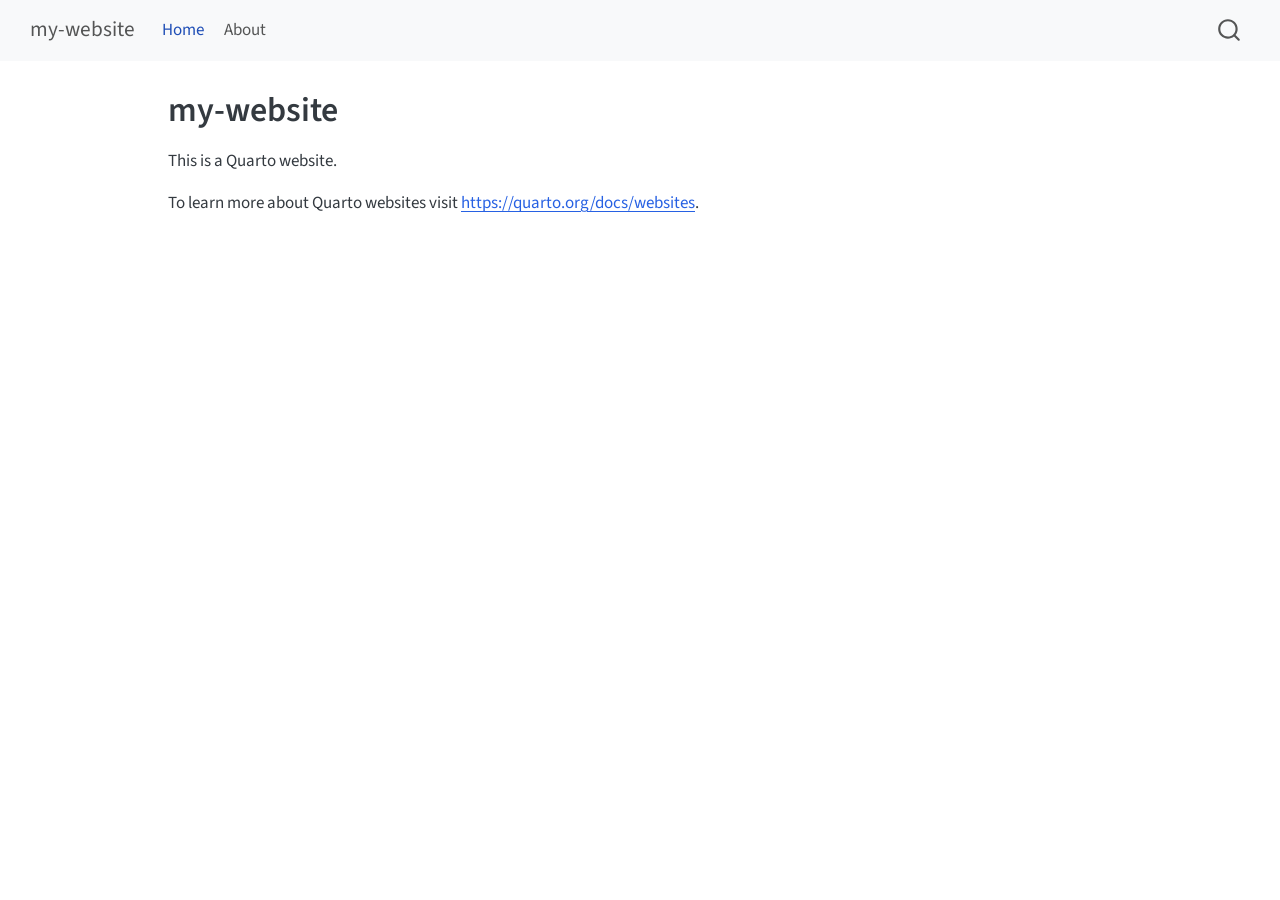
==== index.html @ c8a69e10 "Built site for gh-pages" ====
<!DOCTYPE html>
<html xmlns="http://www.w3.org/1999/xhtml" lang="en" xml:lang="en"><head>

<meta charset="utf-8">
<meta name="generator" content="quarto-1.9.36">

<meta name="viewport" content="width=device-width, initial-scale=1.0, user-scalable=yes">


<title>my-website</title>
<style>
/* Default styles provided by pandoc.
** See https://pandoc.org/MANUAL.html#variables-for-html for config info.
*/
code{white-space: pre-wrap;}
span.smallcaps{font-variant: small-caps;}
div.columns{display: flex; gap: min(4vw, 1.5em);}
div.column{flex: auto; overflow-x: auto;}
div.hanging-indent{margin-left: 1.5em; text-indent: -1.5em;}
ul.task-list{list-style: none;}
ul.task-list li input[type="checkbox"] {
  width: 0.8em;
  margin: 0 0.8em 0.2em -1em; /* quarto-specific, see https://github.com/quarto-dev/quarto-cli/issues/4556 */ 
  vertical-align: middle;
}
</style>


<script src="site_libs/quarto-nav/quarto-nav.js"></script>
<script src="site_libs/quarto-nav/headroom.min.js"></script>
<script src="site_libs/clipboard/clipboard.min.js"></script>
<script src="site_libs/quarto-search/autocomplete.umd.js"></script>
<script src="site_libs/quarto-search/fuse.min.js"></script>
<script src="site_libs/quarto-search/quarto-search.js"></script>
<meta name="quarto:offset" content="./">
<script src="site_libs/quarto-html/quarto.js" type="module"></script>
<script src="site_libs/quarto-html/tabsets/tabsets.js" type="module"></script>
<script src="site_libs/quarto-html/popper.min.js"></script>
<script src="site_libs/quarto-html/tippy.umd.min.js"></script>
<script src="site_libs/quarto-html/anchor.min.js"></script>
<link href="site_libs/quarto-html/tippy.css" rel="stylesheet">
<link href="site_libs/quarto-html/quarto-syntax-highlighting-845c23b38eaddc0f92fda52bfe77a8c8.css" rel="stylesheet" id="quarto-text-highlighting-styles">
<script src="site_libs/bootstrap/bootstrap.min.js"></script>
<link href="site_libs/bootstrap/bootstrap-icons.css" rel="stylesheet">
<link href="site_libs/bootstrap/bootstrap-c5b129809ba3ad8274a337eb4efecc2e.min.css" rel="stylesheet" append-hash="true" id="quarto-bootstrap" data-mode="light">
<script id="quarto-search-options" type="application/json">{
  "location": "navbar",
  "copy-button": false,
  "collapse-after": 3,
  "panel-placement": "end",
  "type": "overlay",
  "limit": 50,
  "keyboard-shortcut": [
    "f",
    "/",
    "s"
  ],
  "show-item-context": false,
  "language": {
    "search-no-results-text": "No results",
    "search-matching-documents-text": "matching documents",
    "search-copy-link-title": "Copy link to search",
    "search-hide-matches-text": "Hide additional matches",
    "search-more-match-text": "more match in this document",
    "search-more-matches-text": "more matches in this document",
    "search-clear-button-title": "Clear",
    "search-text-placeholder": "",
    "search-detached-cancel-button-title": "Cancel",
    "search-submit-button-title": "Submit",
    "search-label": "Search"
  }
}</script>


<link rel="stylesheet" href="styles.css">
</head>

<body class="nav-fixed quarto-light">

<div id="quarto-search-results"></div>
  <header id="quarto-header" class="headroom fixed-top">
    <nav class="navbar navbar-expand-lg " data-bs-theme="dark">
      <div class="navbar-container container-fluid">
      <div class="navbar-brand-container mx-auto">
    <a class="navbar-brand" href="./index.html">
    <span class="navbar-title">my-website</span>
    </a>
  </div>
            <div id="quarto-search" class="" title="Search"></div>
          <button class="navbar-toggler" type="button" data-bs-toggle="collapse" data-bs-target="#navbarCollapse" aria-controls="navbarCollapse" role="menu" aria-expanded="false" aria-label="Toggle navigation" onclick="if (window.quartoToggleHeadroom) { window.quartoToggleHeadroom(); }">
  <span class="navbar-toggler-icon"></span>
</button>
          <div class="collapse navbar-collapse" id="navbarCollapse">
            <ul class="navbar-nav navbar-nav-scroll me-auto">
  <li class="nav-item">
    <a class="nav-link active" href="./index.html" aria-current="page"> 
<span class="menu-text">Home</span></a>
  </li>  
  <li class="nav-item">
    <a class="nav-link" href="./about.html"> 
<span class="menu-text">About</span></a>
  </li>  
</ul>
          </div> <!-- /navcollapse -->
            <div class="quarto-navbar-tools">
</div>
      </div> <!-- /container-fluid -->
    </nav>
</header>
<!-- content -->
<div id="quarto-content" class="quarto-container page-columns page-rows-contents page-layout-article page-navbar">
<!-- sidebar -->
<!-- margin-sidebar -->
    <div id="quarto-margin-sidebar" class="sidebar margin-sidebar zindex-bottom">
        
    </div>
<!-- main -->
<main class="content" id="quarto-document-content">

<header id="title-block-header" class="quarto-title-block default">
<div class="quarto-title">
<h1 class="title">my-website</h1>
</div>



<div class="quarto-title-meta">

    
  
    
  </div>
  


</header>


<p>This is a Quarto website.</p>
<p>To learn more about Quarto websites visit <a href="https://quarto.org/docs/websites" class="uri">https://quarto.org/docs/websites</a>.</p>



</main> <!-- /main -->
<script id="quarto-html-after-body" type="application/javascript">
  window.document.addEventListener("DOMContentLoaded", function (event) {
    const icon = "";
    const anchorJS = new window.AnchorJS();
    anchorJS.options = {
      placement: 'right',
      icon: icon
    };
    anchorJS.add('.anchored');
    const isCodeAnnotation = (el) => {
      for (const clz of el.classList) {
        if (clz.startsWith('code-annotation-')) {                     
          return true;
        }
      }
      return false;
    }
    const onCopySuccess = function(e) {
      // button target
      const button = e.trigger;
      // don't keep focus
      button.blur();
      // flash "checked"
      button.classList.add('code-copy-button-checked');
      var currentTitle = button.getAttribute("title");
      button.setAttribute("title", "Copied!");
      let tooltip;
      if (window.bootstrap) {
        button.setAttribute("data-bs-toggle", "tooltip");
        button.setAttribute("data-bs-placement", "left");
        button.setAttribute("data-bs-title", "Copied!");
        tooltip = new bootstrap.Tooltip(button, 
          { trigger: "manual", 
            customClass: "code-copy-button-tooltip",
            offset: [0, -8]});
        tooltip.show();    
      }
      setTimeout(function() {
        if (tooltip) {
          tooltip.hide();
          button.removeAttribute("data-bs-title");
          button.removeAttribute("data-bs-toggle");
          button.removeAttribute("data-bs-placement");
        }
        button.setAttribute("title", currentTitle);
        button.classList.remove('code-copy-button-checked');
      }, 1000);
      // clear code selection
      e.clearSelection();
    }
    const getTextToCopy = function(trigger) {
      const outerScaffold = trigger.parentElement.cloneNode(true);
      const codeEl = outerScaffold.querySelector('code');
      for (const childEl of codeEl.children) {
        if (isCodeAnnotation(childEl)) {
          childEl.remove();
        }
      }
      return codeEl.innerText;
    }
    const clipboard = new window.ClipboardJS('.code-copy-button:not([data-in-quarto-modal])', {
      text: getTextToCopy
    });
    clipboard.on('success', onCopySuccess);
    if (window.document.getElementById('quarto-embedded-source-code-modal')) {
      const clipboardModal = new window.ClipboardJS('.code-copy-button[data-in-quarto-modal]', {
        text: getTextToCopy,
        container: window.document.getElementById('quarto-embedded-source-code-modal')
      });
      clipboardModal.on('success', onCopySuccess);
    }
      var localhostRegex = new RegExp(/^(?:http|https):\/\/localhost\:?[0-9]*\//);
      var mailtoRegex = new RegExp(/^mailto:/);
        var filterRegex = new RegExp('/' + window.location.host + '/');
      var isInternal = (href) => {
          return filterRegex.test(href) || localhostRegex.test(href) || mailtoRegex.test(href);
      }
      // Inspect non-navigation links and adorn them if external
     var links = window.document.querySelectorAll('a[href]:not(.nav-link):not(.navbar-brand):not(.toc-action):not(.sidebar-link):not(.sidebar-item-toggle):not(.pagination-link):not(.no-external):not([aria-hidden]):not(.dropdown-item):not(.quarto-navigation-tool):not(.about-link)');
      for (var i=0; i<links.length; i++) {
        const link = links[i];
        if (!isInternal(link.href)) {
          // undo the damage that might have been done by quarto-nav.js in the case of
          // links that we want to consider external
          if (link.dataset.originalHref !== undefined) {
            link.href = link.dataset.originalHref;
          }
        }
      }
    function tippyHover(el, contentFn, onTriggerFn, onUntriggerFn) {
      const config = {
        allowHTML: true,
        maxWidth: 500,
        delay: 100,
        arrow: false,
        appendTo: function(el) {
            return el.parentElement;
        },
        interactive: true,
        interactiveBorder: 10,
        theme: 'quarto',
        placement: 'bottom-start',
      };
      if (contentFn) {
        config.content = contentFn;
      }
      if (onTriggerFn) {
        config.onTrigger = onTriggerFn;
      }
      if (onUntriggerFn) {
        config.onUntrigger = onUntriggerFn;
      }
      window.tippy(el, config); 
    }
    const noterefs = window.document.querySelectorAll('a[role="doc-noteref"]');
    for (var i=0; i<noterefs.length; i++) {
      const ref = noterefs[i];
      tippyHover(ref, function() {
        // use id or data attribute instead here
        let href = ref.getAttribute('data-footnote-href') || ref.getAttribute('href');
        try { href = new URL(href).hash; } catch {}
        const id = href.replace(/^#\/?/, "");
        const note = window.document.getElementById(id);
        if (note) {
          return note.innerHTML;
        } else {
          return "";
        }
      });
    }
    const xrefs = window.document.querySelectorAll('a.quarto-xref');
    const processXRef = (id, note) => {
      // Strip column container classes
      const stripColumnClz = (el) => {
        el.classList.remove("page-full", "page-columns");
        if (el.children) {
          for (const child of el.children) {
            stripColumnClz(child);
          }
        }
      }
      stripColumnClz(note)
      if (id === null || id.startsWith('sec-')) {
        // Special case sections, only their first couple elements
        const container = document.createElement("div");
        if (note.children && note.children.length > 2) {
          container.appendChild(note.children[0].cloneNode(true));
          for (let i = 1; i < note.children.length; i++) {
            const child = note.children[i];
            if (child.tagName === "P" && child.innerText === "") {
              continue;
            } else {
              container.appendChild(child.cloneNode(true));
              break;
            }
          }
          if (window.Quarto?.typesetMath) {
            window.Quarto.typesetMath(container);
          }
          return container.innerHTML
        } else {
          if (window.Quarto?.typesetMath) {
            window.Quarto.typesetMath(note);
          }
          return note.innerHTML;
        }
      } else {
        // Remove any anchor links if they are present
        const anchorLink = note.querySelector('a.anchorjs-link');
        if (anchorLink) {
          anchorLink.remove();
        }
        if (window.Quarto?.typesetMath) {
          window.Quarto.typesetMath(note);
        }
        if (note.classList.contains("callout")) {
          return note.outerHTML;
        } else {
          return note.innerHTML;
        }
      }
    }
    for (var i=0; i<xrefs.length; i++) {
      const xref = xrefs[i];
      tippyHover(xref, undefined, function(instance) {
        instance.disable();
        let url = xref.getAttribute('href');
        let hash = undefined; 
        if (url.startsWith('#')) {
          hash = url;
        } else {
          try { hash = new URL(url).hash; } catch {}
        }
        if (hash) {
          const id = hash.replace(/^#\/?/, "");
          const note = window.document.getElementById(id);
          if (note !== null) {
            try {
              const html = processXRef(id, note.cloneNode(true));
              instance.setContent(html);
            } finally {
              instance.enable();
              instance.show();
            }
          } else {
            // See if we can fetch this
            fetch(url.split('#')[0])
            .then(res => res.text())
            .then(html => {
              const parser = new DOMParser();
              const htmlDoc = parser.parseFromString(html, "text/html");
              const note = htmlDoc.getElementById(id);
              if (note !== null) {
                const html = processXRef(id, note);
                instance.setContent(html);
              } 
            }).finally(() => {
              instance.enable();
              instance.show();
            });
          }
        } else {
          // See if we can fetch a full url (with no hash to target)
          // This is a special case and we should probably do some content thinning / targeting
          fetch(url)
          .then(res => res.text())
          .then(html => {
            const parser = new DOMParser();
            const htmlDoc = parser.parseFromString(html, "text/html");
            const note = htmlDoc.querySelector('main.content');
            if (note !== null) {
              // This should only happen for chapter cross references
              // (since there is no id in the URL)
              // remove the first header
              if (note.children.length > 0 && note.children[0].tagName === "HEADER") {
                note.children[0].remove();
              }
              const html = processXRef(null, note);
              instance.setContent(html);
            } 
          }).finally(() => {
            instance.enable();
            instance.show();
          });
        }
      }, function(instance) {
      });
    }
        let selectedAnnoteEl;
        const selectorForAnnotation = ( cell, annotation) => {
          let cellAttr = 'data-code-cell="' + cell + '"';
          let lineAttr = 'data-code-annotation="' +  annotation + '"';
          const selector = 'span[' + cellAttr + '][' + lineAttr + ']';
          return selector;
        }
        const selectCodeLines = (annoteEl) => {
          const doc = window.document;
          const targetCell = annoteEl.getAttribute("data-target-cell");
          const targetAnnotation = annoteEl.getAttribute("data-target-annotation");
          const annoteSpan = window.document.querySelector(selectorForAnnotation(targetCell, targetAnnotation));
          const lines = annoteSpan.getAttribute("data-code-lines").split(",");
          const lineIds = lines.map((line) => {
            return targetCell + "-" + line;
          })
          let top = null;
          let height = null;
          let parent = null;
          if (lineIds.length > 0) {
              //compute the position of the single el (top and bottom and make a div)
              const el = window.document.getElementById(lineIds[0]);
              top = el.offsetTop;
              height = el.offsetHeight;
              parent = el.parentElement.parentElement;
            if (lineIds.length > 1) {
              const lastEl = window.document.getElementById(lineIds[lineIds.length - 1]);
              const bottom = lastEl.offsetTop + lastEl.offsetHeight;
              height = bottom - top;
            }
            if (top !== null && height !== null && parent !== null) {
              // cook up a div (if necessary) and position it 
              let div = window.document.getElementById("code-annotation-line-highlight");
              if (div === null) {
                div = window.document.createElement("div");
                div.setAttribute("id", "code-annotation-line-highlight");
                div.style.position = 'absolute';
                parent.appendChild(div);
              }
              div.style.top = top - 2 + "px";
              div.style.height = height + 4 + "px";
              div.style.left = 0;
              let gutterDiv = window.document.getElementById("code-annotation-line-highlight-gutter");
              if (gutterDiv === null) {
                gutterDiv = window.document.createElement("div");
                gutterDiv.setAttribute("id", "code-annotation-line-highlight-gutter");
                gutterDiv.style.position = 'absolute';
                const codeCell = window.document.getElementById(targetCell);
                const gutter = codeCell.querySelector('.code-annotation-gutter');
                gutter.appendChild(gutterDiv);
              }
              gutterDiv.style.top = top - 2 + "px";
              gutterDiv.style.height = height + 4 + "px";
            }
            selectedAnnoteEl = annoteEl;
          }
        };
        const unselectCodeLines = () => {
          const elementsIds = ["code-annotation-line-highlight", "code-annotation-line-highlight-gutter"];
          elementsIds.forEach((elId) => {
            const div = window.document.getElementById(elId);
            if (div) {
              div.remove();
            }
          });
          selectedAnnoteEl = undefined;
        };
          // Handle positioning of the toggle
      window.addEventListener(
        "resize",
        throttle(() => {
          elRect = undefined;
          if (selectedAnnoteEl) {
            selectCodeLines(selectedAnnoteEl);
          }
        }, 10)
      );
      function throttle(fn, ms) {
      let throttle = false;
      let timer;
        return (...args) => {
          if(!throttle) { // first call gets through
              fn.apply(this, args);
              throttle = true;
          } else { // all the others get throttled
              if(timer) clearTimeout(timer); // cancel #2
              timer = setTimeout(() => {
                fn.apply(this, args);
                timer = throttle = false;
              }, ms);
          }
        };
      }
        // Attach click handler to the DT
        const annoteDls = window.document.querySelectorAll('dt[data-target-cell]');
        for (const annoteDlNode of annoteDls) {
          annoteDlNode.addEventListener('click', (event) => {
            const clickedEl = event.target;
            if (clickedEl !== selectedAnnoteEl) {
              unselectCodeLines();
              const activeEl = window.document.querySelector('dt[data-target-cell].code-annotation-active');
              if (activeEl) {
                activeEl.classList.remove('code-annotation-active');
              }
              selectCodeLines(clickedEl);
              clickedEl.classList.add('code-annotation-active');
            } else {
              // Unselect the line
              unselectCodeLines();
              clickedEl.classList.remove('code-annotation-active');
            }
          });
        }
    const findCites = (el) => {
      const parentEl = el.parentElement;
      if (parentEl) {
        const cites = parentEl.dataset.cites;
        if (cites) {
          return {
            el,
            cites: cites.split(' ')
          };
        } else {
          return findCites(el.parentElement)
        }
      } else {
        return undefined;
      }
    };
    var bibliorefs = window.document.querySelectorAll('a[role="doc-biblioref"]');
    for (var i=0; i<bibliorefs.length; i++) {
      const ref = bibliorefs[i];
      const citeInfo = findCites(ref);
      if (citeInfo) {
        tippyHover(citeInfo.el, function() {
          var popup = window.document.createElement('div');
          citeInfo.cites.forEach(function(cite) {
            var citeDiv = window.document.createElement('div');
            citeDiv.classList.add('hanging-indent');
            citeDiv.classList.add('csl-entry');
            var biblioDiv = window.document.getElementById('ref-' + cite);
            if (biblioDiv) {
              citeDiv.innerHTML = biblioDiv.innerHTML;
            }
            popup.appendChild(citeDiv);
          });
          return popup.innerHTML;
        });
      }
    }
  });
  </script>
</div> <!-- /content -->




</body></html>
---- site_libs/quarto-html/tippy.css ----
.tippy-box[data-animation=fade][data-state=hidden]{opacity:0}[data-tippy-root]{max-width:calc(100vw - 10px)}.tippy-box{position:relative;background-color:#333;color:#fff;border-radius:4px;font-size:14px;line-height:1.4;white-space:normal;outline:0;transition-property:transform,visibility,opacity}.tippy-box[data-placement^=top]>.tippy-arrow{bottom:0}.tippy-box[data-placement^=top]>.tippy-arrow:before{bottom:-7px;left:0;border-width:8px 8px 0;border-top-color:initial;transform-origin:center top}.tippy-box[data-placement^=bottom]>.tippy-arrow{top:0}.tippy-box[data-placement^=bottom]>.tippy-arrow:before{top:-7px;left:0;border-width:0 8px 8px;border-bottom-color:initial;transform-origin:center bottom}.tippy-box[data-placement^=left]>.tippy-arrow{right:0}.tippy-box[data-placement^=left]>.tippy-arrow:before{border-width:8px 0 8px 8px;border-left-color:initial;right:-7px;transform-origin:center left}.tippy-box[data-placement^=right]>.tippy-arrow{left:0}.tippy-box[data-placement^=right]>.tippy-arrow:before{left:-7px;border-width:8px 8px 8px 0;border-right-color:initial;transform-origin:center right}.tippy-box[data-inertia][data-state=visible]{transition-timing-function:cubic-bezier(.54,1.5,.38,1.11)}.tippy-arrow{width:16px;height:16px;color:#333}.tippy-arrow:before{content:"";position:absolute;border-color:transparent;border-style:solid}.tippy-content{position:relative;padding:5px 9px;z-index:1}
---- site_libs/quarto-html/quarto-syntax-highlighting-845c23b38eaddc0f92fda52bfe77a8c8.css ----
/* quarto syntax highlight colors */
:root {
  --quarto-hl-ot-color: #003B4F;
  --quarto-hl-at-color: #657422;
  --quarto-hl-ss-color: #20794D;
  --quarto-hl-an-color: #5E5E5E;
  --quarto-hl-fu-color: #4758AB;
  --quarto-hl-st-color: #20794D;
  --quarto-hl-cf-color: #003B4F;
  --quarto-hl-op-color: #5E5E5E;
  --quarto-hl-er-color: #AD0000;
  --quarto-hl-bn-color: #AD0000;
  --quarto-hl-al-color: #AD0000;
  --quarto-hl-va-color: #111111;
  --quarto-hl-bu-color: inherit;
  --quarto-hl-ex-color: inherit;
  --quarto-hl-pp-color: #AD0000;
  --quarto-hl-in-color: #5E5E5E;
  --quarto-hl-vs-color: #20794D;
  --quarto-hl-wa-color: #5E5E5E;
  --quarto-hl-do-color: #5E5E5E;
  --quarto-hl-im-color: #00769E;
  --quarto-hl-ch-color: #20794D;
  --quarto-hl-dt-color: #AD0000;
  --quarto-hl-fl-color: #AD0000;
  --quarto-hl-co-color: #5E5E5E;
  --quarto-hl-cv-color: #5E5E5E;
  --quarto-hl-cn-color: #8f5902;
  --quarto-hl-sc-color: #5E5E5E;
  --quarto-hl-dv-color: #AD0000;
  --quarto-hl-kw-color: #003B4F;
}

/* other quarto variables */
:root {
  --quarto-font-monospace: SFMono-Regular, Menlo, Monaco, Consolas, "Liberation Mono", "Courier New", monospace;
}

/* syntax highlight based on Pandoc's rules */
pre > code.sourceCode > span {
  color: #003B4F;
}

code.sourceCode > span {
  color: #003B4F;
}

div.sourceCode,
div.sourceCode pre.sourceCode {
  color: #003B4F;
}

/* Normal */
code span {
  color: #003B4F;
}

/* Alert */
code span.al {
  color: #AD0000;
  font-style: inherit;
}

/* Annotation */
code span.an {
  color: #5E5E5E;
  font-style: inherit;
}

/* Attribute */
code span.at {
  color: #657422;
  font-style: inherit;
}

/* BaseN */
code span.bn {
  color: #AD0000;
  font-style: inherit;
}

/* BuiltIn */
code span.bu {
  font-style: inherit;
}

/* ControlFlow */
code span.cf {
  color: #003B4F;
  font-weight: bold;
  font-style: inherit;
}

/* Char */
code span.ch {
  color: #20794D;
  font-style: inherit;
}

/* Constant */
code span.cn {
  color: #8f5902;
  font-style: inherit;
}

/* Comment */
code span.co {
  color: #5E5E5E;
  font-style: inherit;
}

/* CommentVar */
code span.cv {
  color: #5E5E5E;
  font-style: italic;
}

/* Documentation */
code span.do {
  color: #5E5E5E;
  font-style: italic;
}

/* DataType */
code span.dt {
  color: #AD0000;
  font-style: inherit;
}

/* DecVal */
code span.dv {
  color: #AD0000;
  font-style: inherit;
}

/* Error */
code span.er {
  color: #AD0000;
  font-style: inherit;
}

/* Extension */
code span.ex {
  font-style: inherit;
}

/* Float */
code span.fl {
  color: #AD0000;
  font-style: inherit;
}

/* Function */
code span.fu {
  color: #4758AB;
  font-style: inherit;
}

/* Import */
code span.im {
  color: #00769E;
  font-style: inherit;
}

/* Information */
code span.in {
  color: #5E5E5E;
  font-style: inherit;
}

/* Keyword */
code span.kw {
  color: #003B4F;
  font-weight: bold;
  font-style: inherit;
}

/* Operator */
code span.op {
  color: #5E5E5E;
  font-style: inherit;
}

/* Other */
code span.ot {
  color: #003B4F;
  font-style: inherit;
}

/* Preprocessor */
code span.pp {
  color: #AD0000;
  font-style: inherit;
}

/* SpecialChar */
code span.sc {
  color: #5E5E5E;
  font-style: inherit;
}

/* SpecialString */
code span.ss {
  color: #20794D;
  font-style: inherit;
}

/* String */
code span.st {
  color: #20794D;
  font-style: inherit;
}

/* Variable */
code span.va {
  color: #111111;
  font-style: inherit;
}

/* VerbatimString */
code span.vs {
  color: #20794D;
  font-style: inherit;
}

/* Warning */
code span.wa {
  color: #5E5E5E;
  font-style: italic;
}

.prevent-inlining {
  content: "</";
}

/*# sourceMappingURL=ac89f0bb514bba72461919f78549e31c.css.map */
---- styles.css ----
/* css styles */
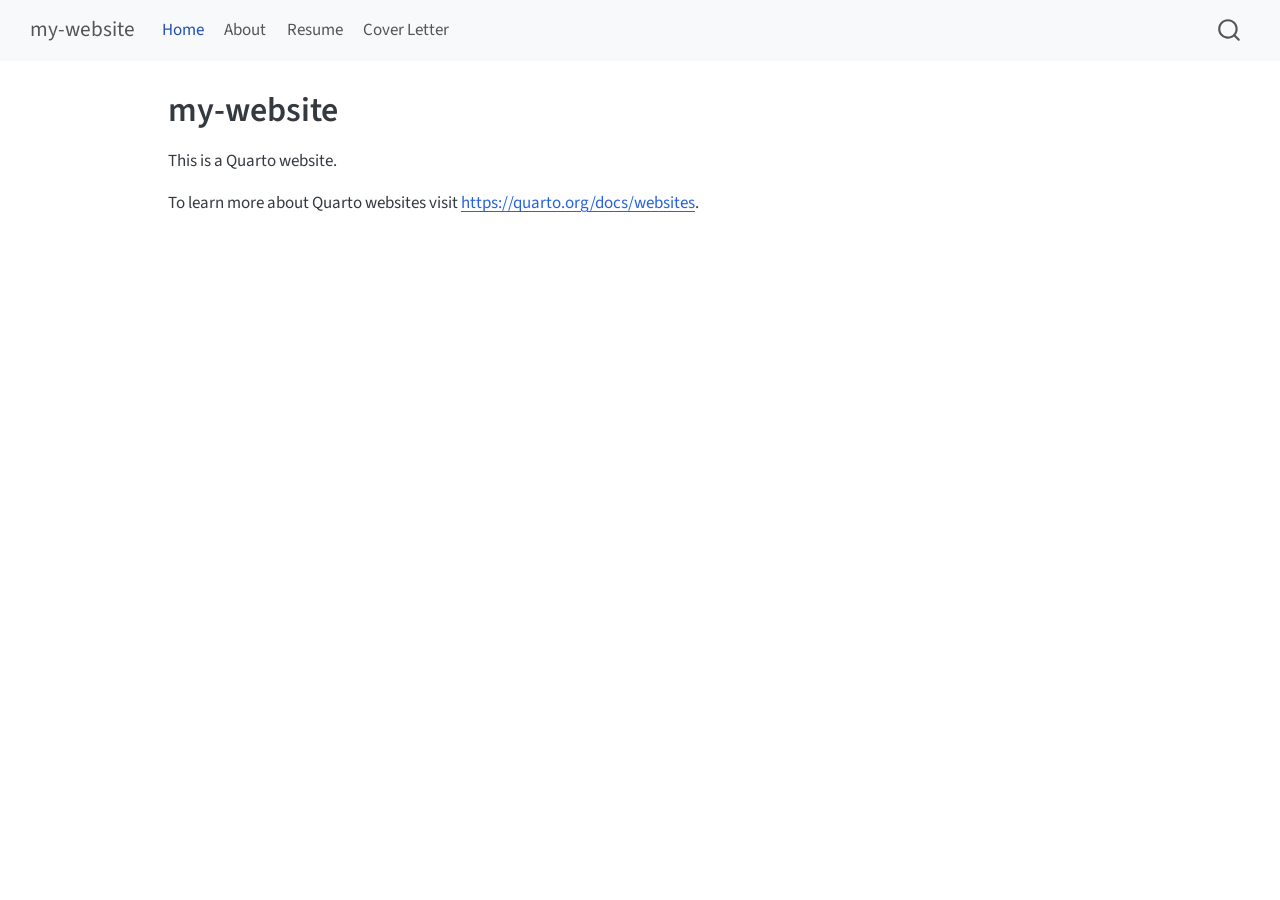
==== commit 2aeb7385: "Built site for gh-pages" ====
--- a/index.html
+++ b/index.html
@@ -2,7 +2,7 @@
 <html xmlns="http://www.w3.org/1999/xhtml" lang="en" xml:lang="en"><head>
 
 <meta charset="utf-8">
-<meta name="generator" content="quarto-1.9.36">
+<meta name="generator" content="quarto-1.9.37">
 
 <meta name="viewport" content="width=device-width, initial-scale=1.0, user-scalable=yes">
 
@@ -39,7 +39,7 @@
 <script src="site_libs/quarto-html/tippy.umd.min.js"></script>
 <script src="site_libs/quarto-html/anchor.min.js"></script>
 <link href="site_libs/quarto-html/tippy.css" rel="stylesheet">
-<link href="site_libs/quarto-html/quarto-syntax-highlighting-845c23b38eaddc0f92fda52bfe77a8c8.css" rel="stylesheet" id="quarto-text-highlighting-styles">
+<link href="site_libs/quarto-html/quarto-syntax-highlighting-7f8f88aac4f3542376d5c11b86a4c14d.css" rel="stylesheet" id="quarto-text-highlighting-styles">
 <script src="site_libs/bootstrap/bootstrap.min.js"></script>
 <link href="site_libs/bootstrap/bootstrap-icons.css" rel="stylesheet">
 <link href="site_libs/bootstrap/bootstrap-c5b129809ba3ad8274a337eb4efecc2e.min.css" rel="stylesheet" append-hash="true" id="quarto-bootstrap" data-mode="light">
@@ -100,6 +100,14 @@
     <a class="nav-link" href="./about.html"> 
 <span class="menu-text">About</span></a>
   </li>  
+  <li class="nav-item">
+    <a class="nav-link" href="./pirates_resume_math4025.pdf"> 
+<span class="menu-text">Resume</span></a>
+  </li>  
+  <li class="nav-item">
+    <a class="nav-link" href="./pirates_cover_letter_math4025.pdf"> 
+<span class="menu-text">Cover Letter</span></a>
+  </li>  
 </ul>
           </div> <!-- /navcollapse -->
             <div class="quarto-navbar-tools">
@@ -215,7 +223,7 @@
     }
       var localhostRegex = new RegExp(/^(?:http|https):\/\/localhost\:?[0-9]*\//);
       var mailtoRegex = new RegExp(/^mailto:/);
-        var filterRegex = new RegExp('/' + window.location.host + '/');
+        var filterRegex = new RegExp("https:\/\/jackptheiss\.github\.io\/my-website\/");
       var isInternal = (href) => {
           return filterRegex.test(href) || localhostRegex.test(href) || mailtoRegex.test(href);
       }
--- a/site_libs/quarto-html/quarto-syntax-highlighting-7f8f88aac4f3542376d5c11b86a4c14d.css
+++ b/site_libs/quarto-html/quarto-syntax-highlighting-7f8f88aac4f3542376d5c11b86a4c14d.css
@@ -0,0 +1,236 @@
+/* quarto syntax highlight colors */
+:root {
+  --quarto-hl-ot-color: #003B4F;
+  --quarto-hl-at-color: #657422;
+  --quarto-hl-ss-color: #20794D;
+  --quarto-hl-an-color: #5E5E5E;
+  --quarto-hl-fu-color: #4758AB;
+  --quarto-hl-st-color: #20794D;
+  --quarto-hl-cf-color: #003B4F;
+  --quarto-hl-op-color: #5E5E5E;
+  --quarto-hl-er-color: #AD0000;
+  --quarto-hl-bn-color: #AD0000;
+  --quarto-hl-al-color: #AD0000;
+  --quarto-hl-va-color: #111111;
+  --quarto-hl-bu-color: inherit;
+  --quarto-hl-ex-color: inherit;
+  --quarto-hl-pp-color: #AD0000;
+  --quarto-hl-in-color: #5E5E5E;
+  --quarto-hl-vs-color: #20794D;
+  --quarto-hl-wa-color: #5E5E5E;
+  --quarto-hl-do-color: #5E5E5E;
+  --quarto-hl-im-color: #00769E;
+  --quarto-hl-ch-color: #20794D;
+  --quarto-hl-dt-color: #AD0000;
+  --quarto-hl-fl-color: #AD0000;
+  --quarto-hl-co-color: #5E5E5E;
+  --quarto-hl-cv-color: #5E5E5E;
+  --quarto-hl-cn-color: #8f5902;
+  --quarto-hl-sc-color: #5E5E5E;
+  --quarto-hl-dv-color: #AD0000;
+  --quarto-hl-kw-color: #003B4F;
+}
+
+/* other quarto variables */
+:root {
+  --quarto-font-monospace: SFMono-Regular, Menlo, Monaco, Consolas, "Liberation Mono", "Courier New", monospace;
+}
+
+/* syntax highlight based on Pandoc's rules */
+pre > code.sourceCode > span {
+  color: #003B4F;
+}
+
+code.sourceCode > span {
+  color: #003B4F;
+}
+
+div.sourceCode,
+div.sourceCode pre.sourceCode {
+  color: #003B4F;
+}
+
+/* Normal */
+code span {
+  color: #003B4F;
+}
+
+/* Alert */
+code span.al {
+  color: #AD0000;
+  font-style: inherit;
+}
+
+/* Annotation */
+code span.an {
+  color: #5E5E5E;
+  font-style: inherit;
+}
+
+/* Attribute */
+code span.at {
+  color: #657422;
+  font-style: inherit;
+}
+
+/* BaseN */
+code span.bn {
+  color: #AD0000;
+  font-style: inherit;
+}
+
+/* BuiltIn */
+code span.bu {
+  font-style: inherit;
+}
+
+/* ControlFlow */
+code span.cf {
+  color: #003B4F;
+  font-weight: bold;
+  font-style: inherit;
+}
+
+/* Char */
+code span.ch {
+  color: #20794D;
+  font-style: inherit;
+}
+
+/* Constant */
+code span.cn {
+  color: #8f5902;
+  font-style: inherit;
+}
+
+/* Comment */
+code span.co {
+  color: #5E5E5E;
+  font-style: inherit;
+}
+
+/* CommentVar */
+code span.cv {
+  color: #5E5E5E;
+  font-style: italic;
+}
+
+/* Documentation */
+code span.do {
+  color: #5E5E5E;
+  font-style: italic;
+}
+
+/* DataType */
+code span.dt {
+  color: #AD0000;
+  font-style: inherit;
+}
+
+/* DecVal */
+code span.dv {
+  color: #AD0000;
+  font-style: inherit;
+}
+
+/* Error */
+code span.er {
+  color: #AD0000;
+  font-style: inherit;
+}
+
+/* Extension */
+code span.ex {
+  font-style: inherit;
+}
+
+/* Float */
+code span.fl {
+  color: #AD0000;
+  font-style: inherit;
+}
+
+/* Function */
+code span.fu {
+  color: #4758AB;
+  font-style: inherit;
+}
+
+/* Import */
+code span.im {
+  color: #00769E;
+  font-style: inherit;
+}
+
+/* Information */
+code span.in {
+  color: #5E5E5E;
+  font-style: inherit;
+}
+
+/* Keyword */
+code span.kw {
+  color: #003B4F;
+  font-weight: bold;
+  font-style: inherit;
+}
+
+/* Operator */
+code span.op {
+  color: #5E5E5E;
+  font-style: inherit;
+}
+
+/* Other */
+code span.ot {
+  color: #003B4F;
+  font-style: inherit;
+}
+
+/* Preprocessor */
+code span.pp {
+  color: #AD0000;
+  font-style: inherit;
+}
+
+/* SpecialChar */
+code span.sc {
+  color: #5E5E5E;
+  font-style: inherit;
+}
+
+/* SpecialString */
+code span.ss {
+  color: #20794D;
+  font-style: inherit;
+}
+
+/* String */
+code span.st {
+  color: #20794D;
+  font-style: inherit;
+}
+
+/* Variable */
+code span.va {
+  color: #111111;
+  font-style: inherit;
+}
+
+/* VerbatimString */
+code span.vs {
+  color: #20794D;
+  font-style: inherit;
+}
+
+/* Warning */
+code span.wa {
+  color: #5E5E5E;
+  font-style: italic;
+}
+
+.prevent-inlining {
+  content: "</";
+}
+
+/*# sourceMappingURL=789ad8cd35626ba772517505b42a116e.css.map */
